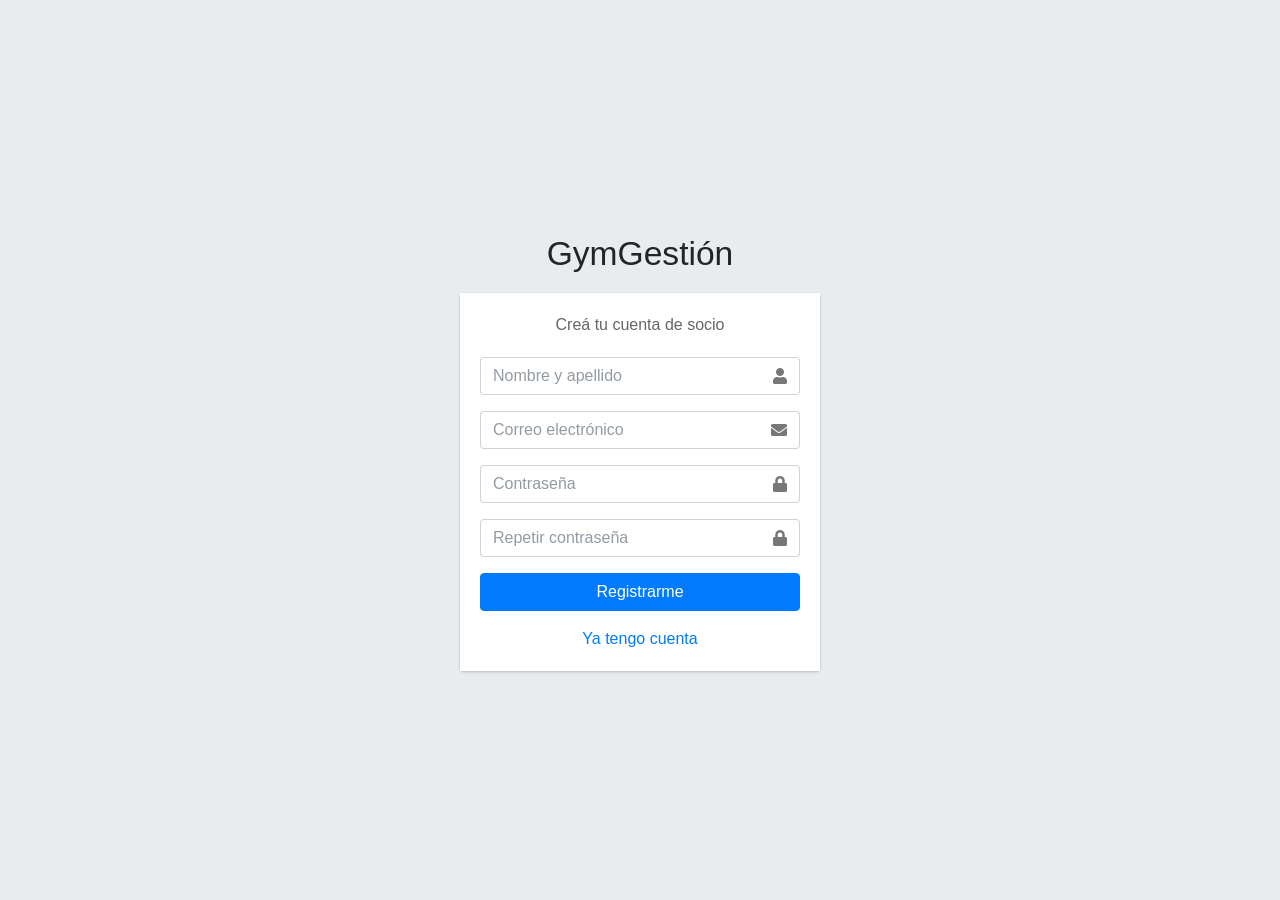
==== registro.html @ b57228d4 "pagina de registro y error login" ====
<!doctype html>
<html lang="es">
  <head>
    <meta charset="UTF-8" />
    <meta name="viewport" content="width=device-width, initial-scale=1.0" />

    <title>GymGestión - Crear cuenta</title>

    <!-- Font Awesome -->
    <link
      rel="stylesheet"
      href="adminlte/plugins/fontawesome-free/css/all.min.css"
    />

    <!-- AdminLTE -->
    <link rel="stylesheet" href="adminlte/dist/css/adminlte.min.css" />

    <script type="module" src="js/registro.js"></script>
  </head>

  <body class="hold-transition register-page">
    <div class="register-box">
      <div class="register-logo">
        <b>GymGestión</b>
      </div>

      <div class="card">
        <div class="card-body register-card-body">
          <p class="login-box-msg">Creá tu cuenta de socio</p>

          <form id="form-registro">
            <div class="input-group mb-3">
              <input
                type="text"
                class="form-control"
                id="nombre"
                placeholder="Nombre y apellido"
                required
              />

              <div class="input-group-append">
                <div class="input-group-text">
                  <span class="fas fa-user"></span>
                </div>
              </div>
            </div>

            <div class="input-group mb-3">
              <input
                type="email"
                class="form-control"
                id="email"
                placeholder="Correo electrónico"
                required
              />

              <div class="input-group-append">
                <div class="input-group-text">
                  <span class="fas fa-envelope"></span>
                </div>
              </div>
            </div>

            <div class="input-group mb-3">
              <input
                type="password"
                class="form-control"
                id="password"
                placeholder="Contraseña"
                minlength="4"
                required
              />

              <div class="input-group-append">
                <div class="input-group-text">
                  <span class="fas fa-lock"></span>
                </div>
              </div>
            </div>

            <div class="input-group mb-3">
              <input
                type="password"
                class="form-control"
                id="password2"
                placeholder="Repetir contraseña"
                required
              />

              <div class="input-group-append">
                <div class="input-group-text">
                  <span class="fas fa-lock"></span>
                </div>
              </div>
            </div>

            <p class="text-danger" id="mensaje-error"></p>

            <div class="row">
              <div class="col-12">
                <button type="submit" class="btn btn-primary btn-block">
                  Registrarme
                </button>
              </div>
            </div>
          </form>

          <p class="mt-3 mb-0 text-center">
            <a href="index.html">Ya tengo cuenta</a>
          </p>
        </div>
      </div>
    </div>
  </body>
</html>
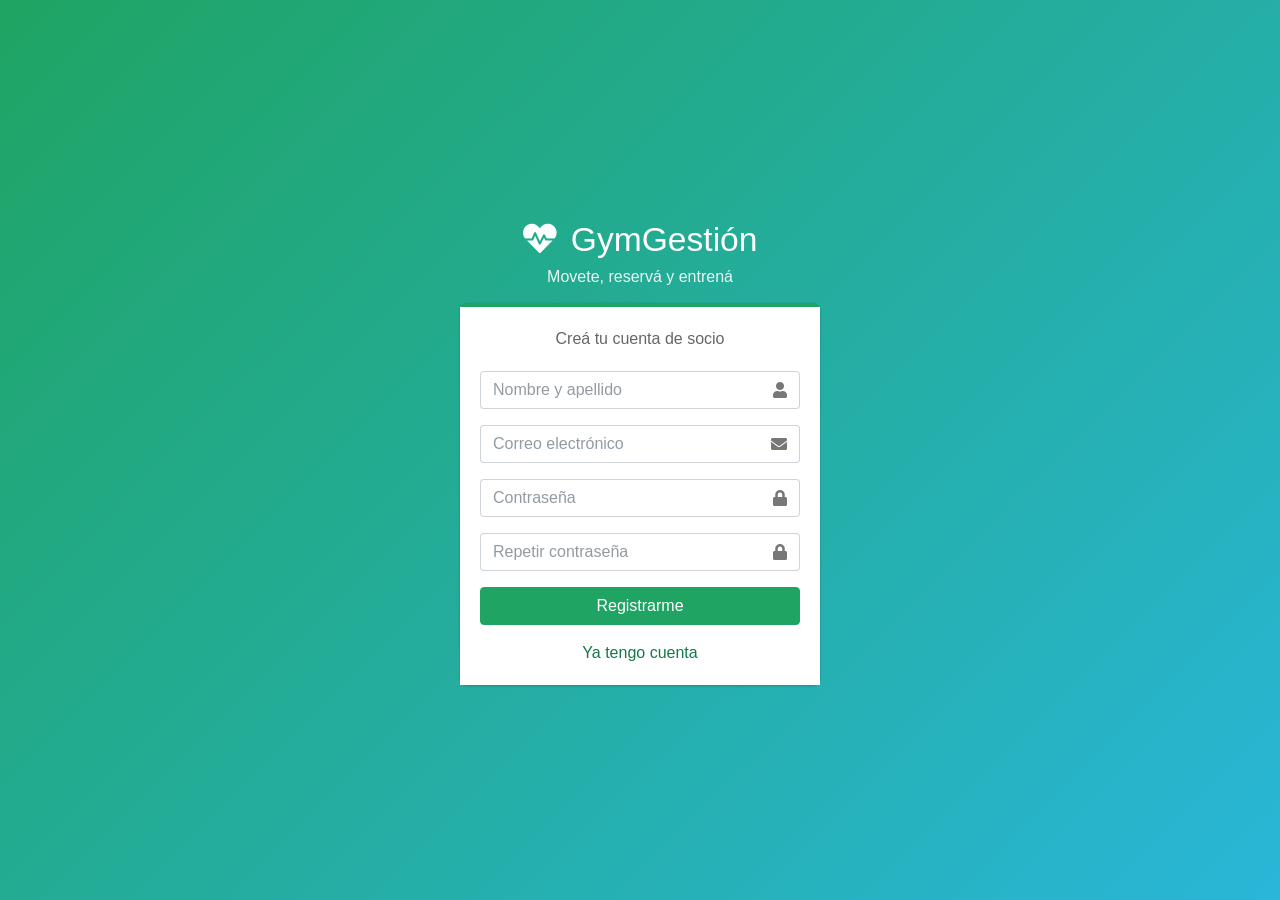
==== commit de78e2b3: "colores, diseño y responsive" ====
--- a/registro.html
+++ b/registro.html
@@ -15,13 +15,18 @@
     <!-- AdminLTE -->
     <link rel="stylesheet" href="adminlte/dist/css/adminlte.min.css" />
 
+    <!-- Estilos propios -->
+    <link rel="stylesheet" href="css/estilos.css" />
+
     <script type="module" src="js/registro.js"></script>
   </head>
 
   <body class="hold-transition register-page">
     <div class="register-box">
       <div class="register-logo">
-        <b>GymGestión</b>
+        <i class="fas fa-heartbeat"></i>
+        <b>Gym</b>Gestión
+        <p class="lema">Movete, reservá y entrená</p>
       </div>
 
       <div class="card">
--- a/css/estilos.css
+++ b/css/estilos.css
@@ -0,0 +1,171 @@
+/* Colores del sistema */
+:root {
+    --verde: #1fa463;
+    --verde-oscuro: #137a48;
+    --celeste: #29b6d8;
+    --fondo-menu: #0f2f2a;
+    --fondo-menu-2: #0d2b38;
+}
+
+
+/* ---- Login y registro ---- */
+
+.login-page,
+.register-page {
+    background: linear-gradient(135deg, var(--verde) 0%, var(--celeste) 100%);
+}
+
+.login-logo,
+.register-logo {
+    color: #fff;
+}
+
+.login-logo .fa-heartbeat,
+.register-logo .fa-heartbeat {
+    margin-right: 5px;
+}
+
+.lema {
+    font-size: 1rem;
+    margin: 0;
+    opacity: 0.9;
+}
+
+.login-box .card,
+.register-box .card {
+    border-top: 4px solid var(--verde);
+    border-radius: 8px;
+}
+
+.login-page a,
+.register-page a {
+    color: var(--verde-oscuro);
+}
+
+
+/* ---- Menu lateral ---- */
+
+.main-sidebar {
+    background: linear-gradient(180deg, var(--fondo-menu) 0%, var(--fondo-menu-2) 100%);
+}
+
+.brand-link {
+    background-color: var(--verde-oscuro);
+    color: #fff !important;
+}
+
+.brand-link .fa-heartbeat {
+    color: var(--celeste);
+}
+
+.sidebar-dark-primary .nav-sidebar > .nav-item > .nav-link.active {
+    background-color: var(--verde);
+    color: #fff;
+}
+
+.sidebar-dark-primary .nav-sidebar > .nav-item > .nav-link:not(.active):hover {
+    color: var(--celeste);
+}
+
+.main-header {
+    border-bottom: 3px solid var(--celeste);
+}
+
+
+/* ---- Botones y tarjetas ---- */
+
+.btn-primary,
+.btn-success {
+    background-color: var(--verde);
+    border-color: var(--verde);
+}
+
+.btn-primary:hover,
+.btn-success:hover {
+    background-color: var(--verde-oscuro);
+    border-color: var(--verde-oscuro);
+}
+
+.card {
+    border-radius: 8px;
+}
+
+.card-header {
+    border-top: 3px solid var(--celeste);
+    border-radius: 8px 8px 0 0;
+}
+
+
+/* ---- Inicio ---- */
+
+.card-bienvenida {
+    background: linear-gradient(135deg, var(--verde) 0%, var(--celeste) 100%);
+    color: #fff;
+}
+
+.btn-acceso {
+    background-color: #fff;
+    border: 2px solid var(--verde);
+    color: var(--verde-oscuro);
+    font-weight: bold;
+    padding: 15px;
+    margin-bottom: 10px;
+}
+
+.btn-acceso:hover {
+    background-color: var(--verde);
+    color: #fff;
+}
+
+
+/* ---- Grilla de actividades del socio ---- */
+
+.grilla-actividades {
+    display: grid;
+    grid-template-columns: repeat(auto-fill, minmax(250px, 1fr));
+    gap: 20px;
+}
+
+/* las cards de una misma fila quedan de la misma altura */
+.card-actividad {
+    display: flex;
+    flex-direction: column;
+    margin-bottom: 0;
+}
+
+.card-actividad .card-body {
+    flex-grow: 1;
+}
+
+.card-actividad .card-title {
+    font-weight: bold;
+}
+
+.card-actividad .badge {
+    font-size: 0.9rem;
+    margin-top: 10px;
+}
+
+
+/* Dashboard: alto fijo para que los graficos no se estiren */
+.contenedor-grafico {
+    position: relative;
+    height: 300px;
+}
+
+
+/* ---- Celular ---- */
+
+@media (max-width: 576px) {
+    .grilla-actividades {
+        grid-template-columns: 1fr;
+    }
+
+    .content-header h1 {
+        font-size: 1.5rem;
+    }
+
+    #usuario-nav {
+        display: none;
+    }
+}
